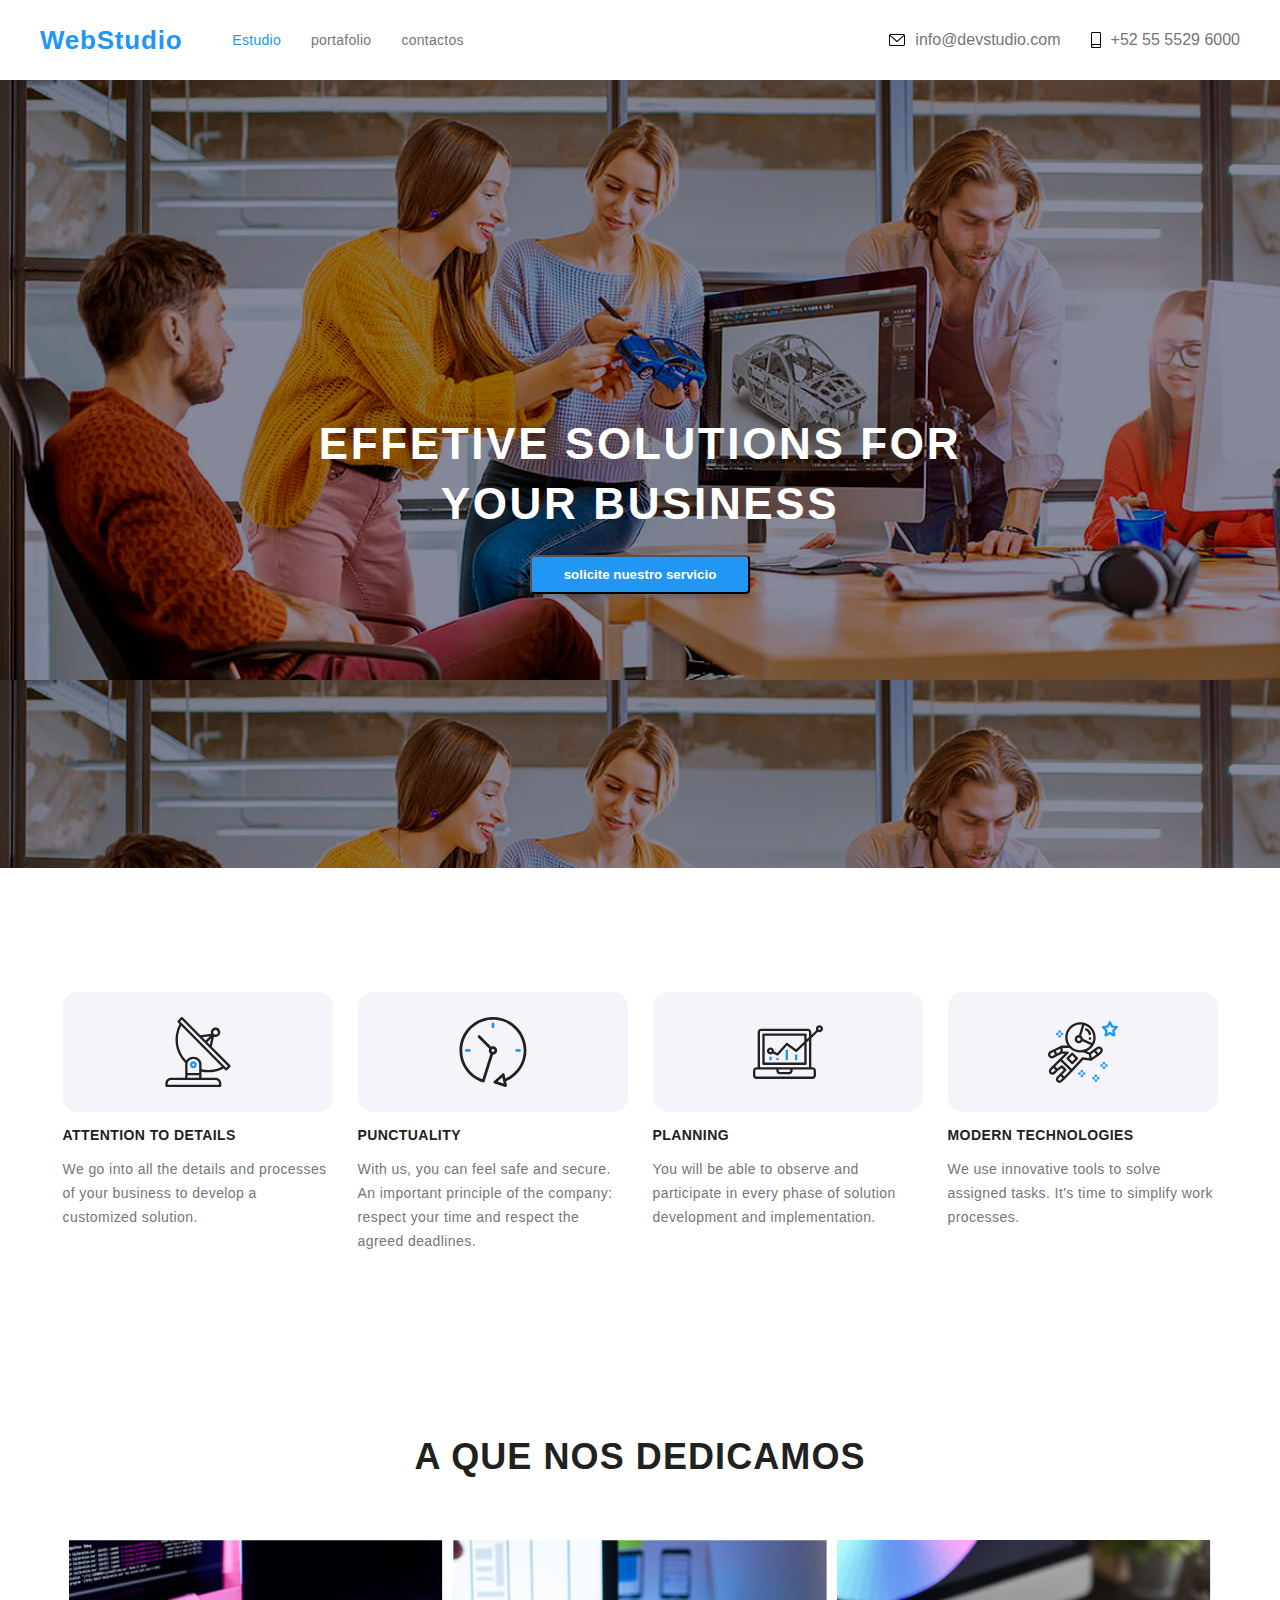
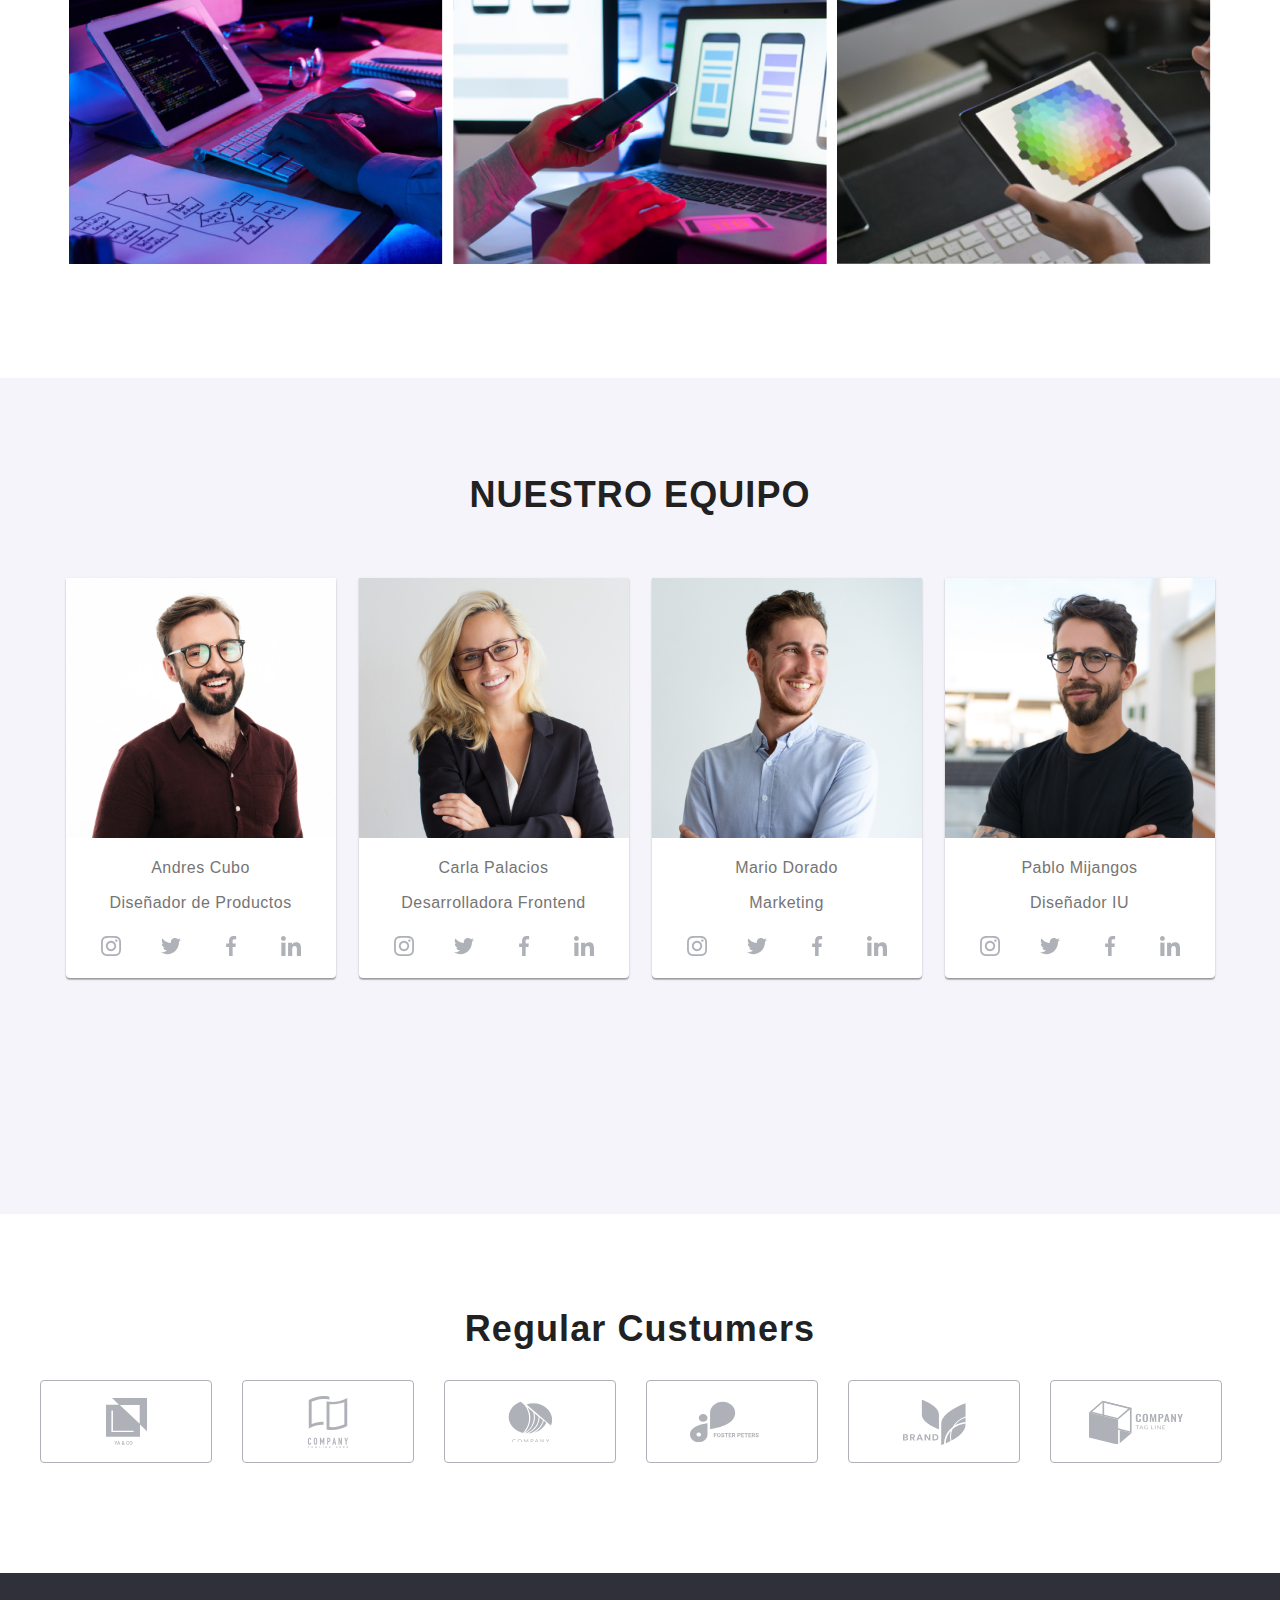
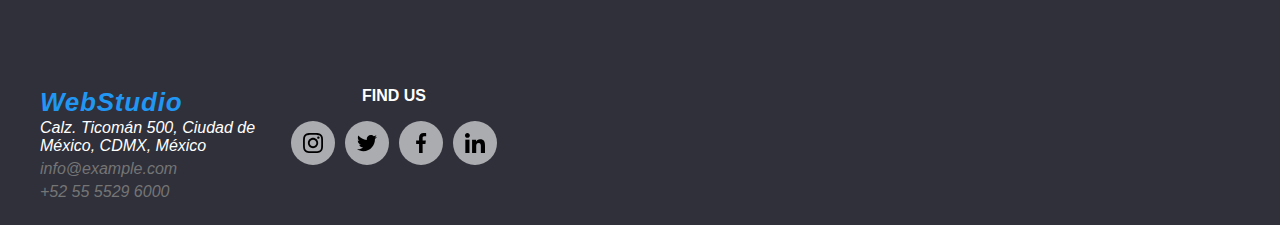
==== index.html @ 70dcf8f7 "Tarea4" ====
<!DOCTYPE html>
<html lang="en">
<head>
    <meta charset="UTF-8">
    <meta http-equiv="X-UA-Compatible" content="IE=edge">
    <meta name="viewport" content="width=device-width, initial-scale=1.0">
    <link href="https://fonts.googleapis.com/css2?family=Montserrat:wght@400;700&display=swap" rel="stylesheet">
    <link rel="stylesheet" href="https://cdnjs.cloudflare.com/ajax/libs/modern-normalize/2.0.0/modern-normalize.css" integrity="sha512-gA2Bvu0/hw4oj0Lp8ZHjK+o3S4BE5m8d/wNVy6ktKLhHKPpWLQwv9ixzuWirWOakoJqlBdePq2NhoCaUOQ5npQ==" crossorigin="anonymous" referrerpolicy="no-referrer" />
    <link rel="stylesheet" href="./css/styles.css" />
    <title>WebStudio</title>
</head>
<body> 
    <header class="menu-header">
        <div class="container">
            <section  class="menu"> 
                <nav class="menu-nav">
                    <a class="logo" href="">WebStudio</a>
                    <ul class="list_menu">
                    <li><a class="page current-page" href="index.html">Estudio</a> </li>
                    <li><a class="page" href="portafolio.html">portafolio</a></li>
                    <li><a class="page" href="contactos">contactos</a></i>
                    </ul> 
                </nav>
                <ul class="list-contac">
                    <li class="elem-header">
                        <a class="item-contac" href="mailto:info@devstudio.com">
                          <svg class="icon-contact email"width="" height="" >
                            <use href="./images/SVG/icons.svg#email"></use>
                          </svg>
                        info@devstudio.com
                    </a>
                </li>

                    <li class="elem-header">
                        <a class="item-contac" href="tel:+525555296000">
                          <svg class="icon-contact"width="" height="" >
                            <use href="./images/SVG/icons.svg#smartphone"></use>
                          </svg>
                          +52 55 5529 6000
                        </a>
                    </li>
                </ul>
            </section>
        </div>   
    </header>
    
    <main>
        <!-- ---------- titulo ---------- -->
        <section class="titulo">
        <h1> EFFETIVE SOLUTIONS FOR YOUR BUSINESS</h1>
        <button class="btn-serv" type="button">solicite nuestro servicio </button>
        </section>

        <!-- ---------- seccion 1---------- -->
        <section class="seccion1">
            <div class="container">
            <ul class="list-seccion1">
                <li>
                    <div class="svg-list1">
                    <svg class="icon-seccion1">
                        <use href="./images/SVG/icons.svg#antena"></use>
                    </svg>
                </div>
                    <h3 class="titulo-h3" >ATTENTION TO DETAILS</h3>
                    <p class="p-seccion1">We go into all the details and processes of your business to develop a customized solution.</p>
                </li>
                <li>
                    <div class="svg-list1">
                    <svg class="icon-seccion1">
                        <use href="./images/SVG/icons.svg#clock"></use>
                    </svg>
                    </div>
                    <h3 class="titulo-h3">PUNCTUALITY</h3>
                    <p class="p-seccion1">With us, you can feel safe and secure. An important principle of the company: respect your time and respect the agreed deadlines.</p>
                </li>
                <li>
                    <div class="svg-list1">
                    <svg class="icon-seccion1">
                        <use href="./images/SVG/icons.svg#diagram"></use>
                    </svg>
                </div>
                    <h3 class="titulo-h3">PLANNING</h3>
                    <p class="p-seccion1">You will be able to observe and participate in every phase of solution development and implementation.</p>
                </li>
                <li>
                    <div class="svg-list1">
                    <svg class="icon-seccion1">
                        <use href="./images/SVG/icons.svg#astronaut"></use>
                    </svg>
                </div>
                    <h3 class="titulo-h3">MODERN TECHNOLOGIES</h3>
                    <p class="p-seccion1">We use innovative tools to solve assigned tasks. It's time to simplify work processes.</p>
                </li>
            </ul>
        </div>
        </section>
        <!-- ---------- seccion 2------------->
        <section class="seccion2">
            <div class="container">
            <h2 class="titulo-h2"> A QUE NOS DEDICAMOS</h2>
            <ul class="list-seccion2">
                <li class="img-secc2"><img src="images/index/img1.jpg" alt="img1" width=""/></li>
                <li class="img-secc2"><img src="images/index/img2.jpg" alt="img2" width=""/></li>
                <li class="img-secc2"><img src="images/index/img3.jpg" alt="img3" width=""/></li>
            </ul>
        </div>
        </section>

        <!------------- seccion 3------------->
        <section class="seccion3">
            <div class="container">
            <h2 class="titulo-h2">NUESTRO EQUIPO</h2>
            <ul class="list-seccion3">
                <li class="item-sec3"><img class="img-sec3" src="images/index/andres.jpg" alt="Andres Cubo" width=""/>
                    <p class="nombre">Andres Cubo</p>
                    <p>Diseñador de Productos</p>
                    <ul class="list3-svg">
                         <li class="svg-list3">
                            <svg class="icon-seccion3">
                                <use href="./images/SVG/icons.svg#instagram"></use>
                            </svg>
                         </li>
                         <li class="svg-list3">
                            <svg class="icon-seccion3">
                                <use href="./images/SVG/icons.svg#twitter"></use>
                            </svg>
                         </li>
                         </li>
                         <li class="svg-list3">
                            <svg class="icon-seccion3">
                                <use href="./images/SVG/icons.svg#facebook"></use>
                            </svg>
                         </li>
                         </li>
                         <li class="svg-list3">
                            <svg class="icon-seccion3">
                                <use href="./images/SVG/icons.svg#linkedin"></use>
                            </svg>
                         </li>
                         </li>
                    </ul>
                </li>
                <li class="item-sec3"><img class="img-sec3" src="images/index/carla.jpg" alt="Carla Palacios" width=""/>
                    <p class="nombre">Carla Palacios</p>
                    <p>Desarrolladora Frontend</p>
                    <ul class="list3-svg">
                        <li class="svg-list3">
                           <svg class="icon-seccion3">
                               <use href="./images/SVG/icons.svg#instagram"></use>
                           </svg>
                        </li>
                        <li class="svg-list3">
                           <svg class="icon-seccion3">
                               <use href="./images/SVG/icons.svg#twitter"></use>
                           </svg>
                        </li>
                        </li>
                        <li class="svg-list3">
                           <svg class="icon-seccion3">
                               <use href="./images/SVG/icons.svg#facebook"></use>
                           </svg>
                        </li>
                        </li>
                        <li class="svg-list3">
                           <svg class="icon-seccion3">
                               <use href="./images/SVG/icons.svg#linkedin"></use>
                           </svg>
                        </li>
                        </li>
                   </ul>
                </li>
                <li class="item-sec3"><img class="img-sec3" src="images/index/mario.jpg" alt="Mario Dorado" width=""/>
                    <p class="nombre">Mario Dorado</p>
                    <p>Marketing</p>
                    <ul class="list3-svg">
                        <li class="svg-list3">
                           <svg class="icon-seccion3">
                               <use href="./images/SVG/icons.svg#instagram"></use>
                           </svg>
                        </li>
                        <li class="svg-list3">
                           <svg class="icon-seccion3">
                               <use href="./images/SVG/icons.svg#twitter"></use>
                           </svg>
                        </li>
                
                        <li class="svg-list3">
                        
                           <svg class="icon-seccion3">
                               <use href="./images/SVG/icons.svg#facebook"></use>
                           </svg>
                        </li>
            
                        <li class="svg-list3">
                           <svg class="icon-seccion3">
                               <use href="./images/SVG/icons.svg#linkedin"></use>
                           </svg>
                        </li>
                
                   </ul>
                </li>
                <li class="item-sec3"><img class="img-sec3" src="images/index/pablo.jpg" alt="Pablo Mijangos" width=""/>
                    <p class="nombre">Pablo Mijangos</p>
                    <p>Diseñador IU </p>
                    <ul class="list3-svg">
                        <li class="svg-list3">
                           <svg class="icon-seccion3">
                               <use href="./images/SVG/icons.svg#instagram"></use>
                           </svg>
                        </li>
                        <li class="svg-list3">
                           <svg class="icon-seccion3">
                               <use href="./images/SVG/icons.svg#twitter"></use>
                           </svg>
                        </li>
                        </li>
                        <li class="svg-list3">
                           <svg class="icon-seccion3">
                               <use href="./images/SVG/icons.svg#facebook"></use>
                           </svg>
                        </li>
                        </li>
                        <li class="svg-list3">
                           <svg class="icon-seccion3">
                               <use href="./images/SVG/icons.svg#linkedin"></use>
                           </svg>
                        </li>
                        </li>
                   </ul>
                </li>
            </ul>
        </div>
        </section>
        <section class="seccion-customers">
            <div class="container">
              <h2 class="titulo-customers">Regular Custumers</h2>
              <ul class="list4-customers">
                <li class="elem-customer">
                  <svg class="icon-customer" width="41" height="47">
                    <use href="./images/SVG/icons.svg#company-1"></use>
                  </svg>
                </li>
      
                <li class="elem-customer">
                  <svg class="icon-customer" width="40" height="52">
                    <use href="./images/SVG/icons.svg#company-2"></use>
                  </svg>
                </li>
      
                <li class="elem-customer">
                  <svg class="icon-customer" width="44" height="41">
                    <use href="./images/SVG/icons.svg#company-3"></use>
                  </svg>
                </li>
                <li class="elem-customer">
                  <svg class="icon-customer" width="85" height="41">
                    <use href="./images/SVG/icons.svg#company-4"></use>
                  </svg>
                </li class="elem-customer">
                <li class="elem-customer">
                  <svg class="icon-customer" width="63" height="46">
                    <use href="./images/SVG/icons.svg#company-5"></use>
                  </svg>
                </li>
                <li class="elem-customer">
                  <svg class="icon-customer" width="94" height="44">
                    <use href="./images/SVG/icons.svg#company-6"></use>
                  </svg>
                </li>
              </ul>
            </div>
          </section>
        
    </main>
    <!-------------pie de pagina------------->
    <footer>
        <div class="container ">
            <section class="container-foo">
                        <address>
                        <a class="logo-foo" href="index.html">WebStudio</a>
                        <ul class="list-foo">
                        <li><a class="dir" href="direccion">Calz. Ticomán 500, Ciudad de México, CDMX, México</a></li> 
                        <li><a class="item-conta" href="mailto:info@example.com">info@example.com</a></li>
                        <li><a class="item-conta" href="tel:+52 55 5529 6000">+52 55 5529 6000 </a></li>
                        </ul>
                    </address>
            </section>
            <section>
                <aside>
                    <p class="p-footer" >FIND US</p>
                    <ul class="svg-footer">
                      <li class="icon-svg">
                          <svg class="icon-footer"width="" height="" >
                            <use href="./images/SVG/icons.svg#instagram"></use>
                          </svg>
                      </li>
                      <li class="icon-svg">
                          <svg class="icon-footer"width="" height="" >
                            <use href="./images/SVG/icons.svg#twitter"></use>
                          </svg>
                      </li>
                      <li class="icon-svg">
                          <svg class="icon-footer"width="" height="" >
                            <use href="./images/SVG/icons.svg#facebook"></use>
                          </svg>
                      </li>
                      <li class="icon-svg">
                          <svg class="icon-footer"width="" height="" >
                            <use href="./images/SVG/icons.svg#linkedin"></use>
                          </svg>
                      </li>
                    </ul>
                  </aside>
            </section>
        </div>
    </footer> 
</body>
</html>
---- css/styles.css ----
:root{
    --accent-color: #2196f3;
    --white-color: #ffffff;
    --black-color: #212121;

    --gray-color: #f5f4fa;
    --text-color: #757575;
    --color-svg: #AFB1B8;
    --color-svg-footer: hsla(0, 0%, 100%, 0.6);

    --background-black: #2f303a;
    --container-padding: calc((100% - 1200px) / 2);
    --padding-seccion: 94px 0;

}
.container{
    padding: 0 15px;
    width: 1200px;
    margin: 0 auto;   
}
body{
    padding-top: 0px;
    padding-bottom: 0px;
    margin: 0;
    font-family: "Roboto", sans-serif;
}

.menu-header{
    box-shadow: 0px 2px 4px rgba(0, 0, 0, 0.1);
}
.menu{
    display: flex;
    justify-content: space-between;
    align-items: center;
    height: 80px;
    background: var(--white-color);
}
.page{
    color:  var(--text-color);
    text-decoration: none;
}

.list-contac{
    display: flex;
    list-style: none;
    gap: 30px;
    margin: 0px;
    padding: 0px;
}
.elem-header{

}
.item-contac{
    display: flex;
    align-items: center;
    gap: 10px;
    text-decoration: none;
    color: var(--text-color);
}
.icon-contact{
    width: 10px;
    height: 16px;
}
.email{
    width: 16px;
    height: 12px;
}

.page:hover,
.item-contac:hover,
.current-page:focus,
.page.current-page
{
color: var(--accent-color);

}
.item-contac:hover .icon-contact{
    fill: var(--accent-color);
}

.logo{
    font-family: "releway", sans-serif;
    margin-right: 50px;
    font-weight: 700;
    font-size: 26px;
    line-height: 31px;
    font-family: "Raleway" sans-serif; 
    text-align: right;
    letter-spacing: 0.03em;
    color: var(--accent-color);
    text-decoration: none;
}
.list_menu{
    display: flex;
    gap: 30px;
    padding: 0;
    height: 16px;
    margin: 0;
    left: 453px;
    font-weight: 500;
    font-size: 14px;
    line-height: 16px;
    letter-spacing: 0.02em;
    color: var(--accent-color);
    list-style: none;  
    justify-content: center; 
}
.menu-nav{
    display: flex;
    justify-content: center;
    align-items: center;
}

.titulo{
    display: flex;
    background-image: url(/images/index/img-background.png);
    height: 600px;
    padding: var(--padding-seccion);
    justify-content: center;
    align-items: center;
}
h1{
    width: 696px;
    height: 120px;
    font-weight: 900;
    font-size: 44px;
    line-height: 60px;
    text-align: center;
    letter-spacing: 0.06em;
    text-transform: uppercase;
    color: var(--white-color);
    margin-top: 30px;
}
.btn-serv{
   display: flex;
   justify-content: center;
   align-items: center;
   padding: 10px 32px;
   color: var(--white-color);
   position: absolute;
   margin-top: 200px;
   font-weight: 700;
   cursor: pointer;
   background: var(--accent-color);
   box-shadow: 0px 4px 4px rgba(0, 0, 0, 0.15);
   border-radius: 4px


}

/* ----------------------seccion 1----------------------- */
.seccion1{
    padding: var(--padding-seccion);
}
.list-seccion1{
    display: flex;
    margin: 0px;
    gap: 25px;
    padding-left: 0px;
    justify-content: center;
    list-style: none;
    border-left: var(--border-seccion);
    border-right: var(--border-seccion);
    padding-top: 30px;
    
}
.svg-list1{
    display: flex;
    align-items: center;
    justify-content: center;
    background-color: var(--gray-color);
    border-radius: 15px;
    height: 120px;
    margin-bottom: 15px;
    
    
}
.icon-seccion1{
    width: 70px;
    height: 70px;
}

.titulo-h3{
width: 270px;
height: 16px;
font-weight: 700;
font-size: 14px;
line-height: 16px;
letter-spacing: 0.03em;
text-transform: uppercase;
color: var(--black-color);
}

.p-seccion1{
width: 270px;
height: 75px;
left: 215px;
top: 801px;
font-weight: 400;
font-size: 14px;
line-height: 24px;
letter-spacing: 0.03em;
color: var(--text-color);
}
/* ------------------------------seccion2----------------- */
.img-secc2:hover{
    opacity: 0.5;
    cursor: pointer;
}
.seccion2{
    border-left: var(--border-seccion);
    border-right: var(--border-seccion);
    padding-bottom: 80px;
    padding: var(--padding-seccion);
}
.titulo-h2{
    display: flex;
    margin: 0;
    margin-bottom: 60px;
    height: 46.24px;
    font-size: 36px;
    line-height: 42px;
    text-align: center;
    letter-spacing: 0.03em;
    justify-content: center;
    align-items: center;
    color: var(--black-color);
}

.list-seccion2{
    display: flex;
    padding: 0;
    gap: 10px;
    justify-content: center;
    list-style: none;
}


/* ------------------------------seccion3----------------- */
.seccion3{
padding: var(--padding-seccion);
    height: 648px;
    background: var(--gray-color);
}

.list-seccion3{
    display: flex;
    padding: 0;
    justify-content: center;
    gap: 23px;
}
.item-sec3{
    list-style: none;
    background: var(--white-color);
    box-shadow: 0px 1px 3px rgba(0, 0, 0, 0.12), 0px 1px 1px rgba(0, 0, 0, 0.14), 0px 2px 1px rgba(0, 0, 0, 0.2);
    border-radius: 0px 0px 4px 4px;
}
.item-sec3:hover{
    box-shadow: var(--text-color);
    cursor: pointer;
}
.img-sec3{
    width: 270px;
    height: 260px;
}
.nombre{
    display: flex;
    margin-left: 0px;
    font-size: 16px;
    line-height: 19px;
    letter-spacing: 0.03em;
    color: var(--black-color);
    justify-content: center;
   

}
.seccion3 ul li p{
    font-size: 16px;
    line-height: 19px;
    text-align: center;
    letter-spacing: 0.03em;
    color: var(--text-color);
}
.list3-svg{
    display: flex;
    list-style: none;
    padding: 0px;
    justify-content: center;
    align-items: center;
    gap: 25px;
    padding-bottom:  15px;
}
.svg-list3{
    display: flex;
    justify-content: center;
    align-items: center;
    margin-right: 20px;
    border-radius: 25px;
    height: 35px;
    width: 35px;
    margin: 0px;
}
.svg-list3:hover{
    background-color: var(--accent-color);
}
.svg-list3:hover .icon-seccion3{
    fill: var(--white-color);
}
.icon-seccion3{
    width: 20px;
    height: 20px;
    fill: var(--color-svg);
}
/* ------------------------------customers----------------------- */
.seccion-customers{
    padding: var(--padding-seccion);
}
.titulo-customers{
    display: flex;
    justify-content: center;
    margin-top: 0px;
    font-size: 36px;
    line-height: 42px;
    text-align: center;
    letter-spacing: 0.03em;
    justify-content: center;
    align-items: center;
    color: var(--black-color);
}
.list4-customers{
    display: flex;
    list-style: none;
    gap: 30px;
    padding-left: 0px;
}
.elem-customer{
    display: flex;
    justify-content: center;
    align-items: center;
    width: 170px;
    height: 81px;
    border: 1px solid var(--color-svg);
    border-radius: 4px;
}
.elem-customer:hover{
    border-color: var(--accent-color);
    cursor: pointer;
}
.elem-customer:hover .icon-customer{
    fill: var(--accent-color);
}
.icon-customer{
    fill: var(--color-svg);
}

/* ------------------------------footer----------------------- */
footer{
    height: 252px;
    background: var(--background-black);
}
footer .container{
    display: flex;
    align-items: flex-start;
    justify-content: flex-start;
    gap: 20px;
    padding-top: 94px;
}
.container-foo{
    padding-top: 20px;   
}
.logo-foo{
    display: flex;
    font-weight: 700;
    font-size: 26px;
    line-height: 31px;
    text-align: right;
    letter-spacing: 0.03em;
    color: var(--accent-color);
    text-decoration: none;
    cursor: default;
}
.list-foo{
    list-style: none;
    padding: 0;
    margin-top: 1px;  
}
.dir{
    display: flex;
    width: 231px;
    height: 21px;
    margin-bottom: 20px;
    color: var(--white-color);
    text-decoration: none;
    cursor: default;
}
.item-conta{
 display: flex;
 margin-top: 5px;
 text-decoration: none;
 color: var(--text-color)
}
.p-footer{
    display: flex;
    justify-content: center;
    color: var(--white-color);
    font-weight: 700;
    margin-top: 20px;
}
.svg-footer{
    display: flex;
    list-style: none;
    padding-left: 0px;
    margin: 0px;
    gap: 10px;
}
.icon-svg{
    display: flex;
    justify-content: center;
    align-items: center;
    background-color: var(--color-svg-footer);
    width: 44px;
    height: 44px;
    border-radius: 25px;
}
.icon-footer{
    width: 20px;
    height: 20px;
}
.icon-svg:hover{
    background-color: var(--accent-color);
    cursor: pointer;
}
.icon-svg:hover .icon-footer{
    fill: var(--white-color);
    
}
/* --------------------------------PORTAFOLIO---------------------------- */

.list_buttons{
    display: flex;
    justify-content: center;
    margin: 0px;
    padding: 0px;
    padding: var(--padding-seccion);
    gap: 10px;
    list-style: none;
    color: var(--black-color); 
    
}
.btns{
    display: flex;
    width: 128px;
    height: 38px;
    padding: 10px;
    border: 0;
    border-radius: 6px;
    cursor: pointer;
    justify-content: center;


}
.btns:focus{
    background-color: var(--accent-color);
    color: var(--gray-color);
    border-radius: 6px;
    box-shadow: 0px 5px 0px rgba(0, 0, 0, 0.12), 0px 4px 4px rgba(0, 0, 0, 0.06), 1px 4px 6px rgba(0, 0, 0, 0.16);
}

.list-porta{
    display: flex;
    flex-wrap: wrap;
    list-style: none;
    margin: 0px;
    gap: 25px;
    padding-left: 0px;
    padding-bottom: 40px;
    justify-content: center;
}
.elem-porta{
    box-sizing: border-box;
    background: var(--white-color);
    border: 1px solid #EEEEEE;
    border-bottom: 2px solid var(--black-color);
    border-radius: 0px 0px 4px 4px;
}
.elem-porta:hover{
    border: 0px;
    box-shadow: 0px 1px 1px rgba(0, 0, 0, 0.12), 0px 4px 4px rgba(0, 0, 0, 0.06), 1px 4px 6px rgba(0, 0, 0, 0.16);
    cursor: pointer;
    color: var(--black-color);
}

.nom-porta{
    display: flex;
    font-weight: 650;
    font-size: 16px;
    line-height: 25px;
    letter-spacing: 0.01em;
    color: var(--black-color);
    margin-left: 20px;
}
.p-porta{
    display: flex;
    margin-left: 20px;
    font-weight: 400;
    font-size: 16px;
    letter-spacing: 0.03em;
    color: #757575;
}


.svg-menu{
    color: #757575;
    width: 100%;
    height: auto;
}
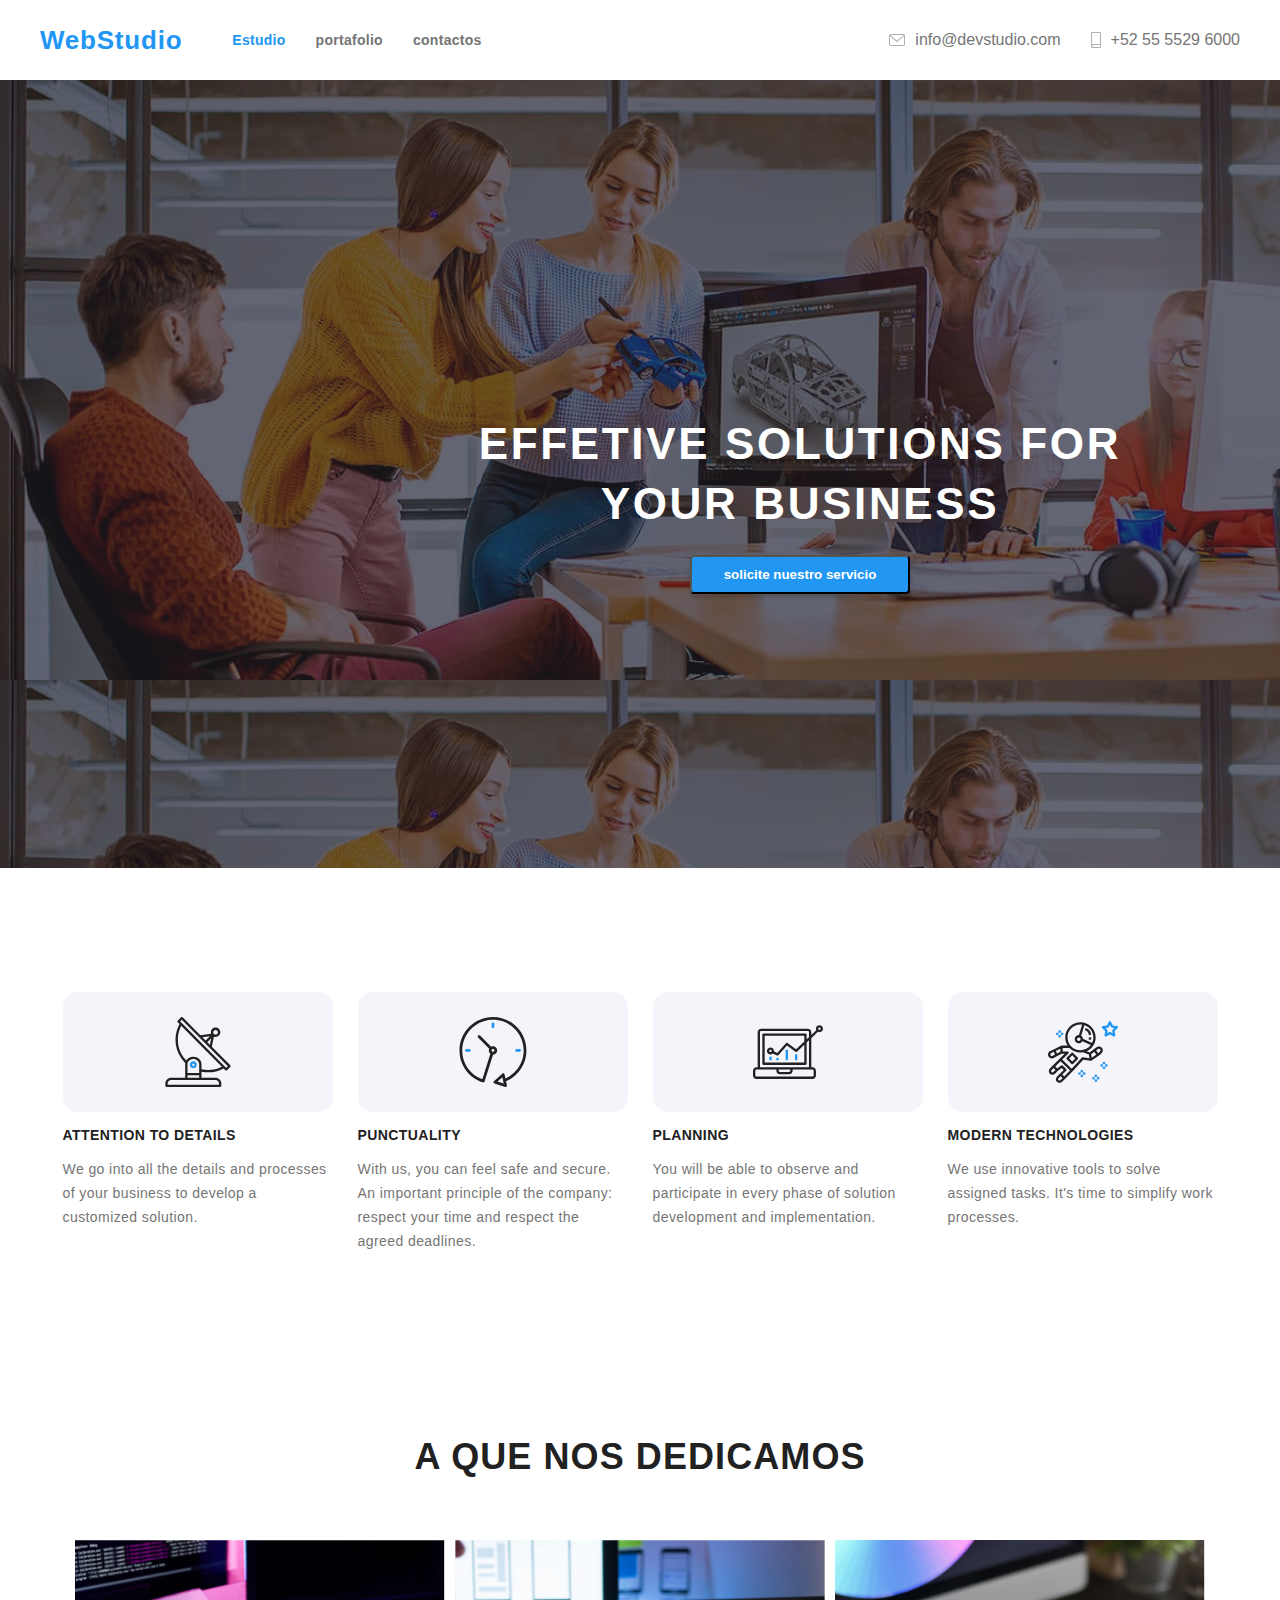
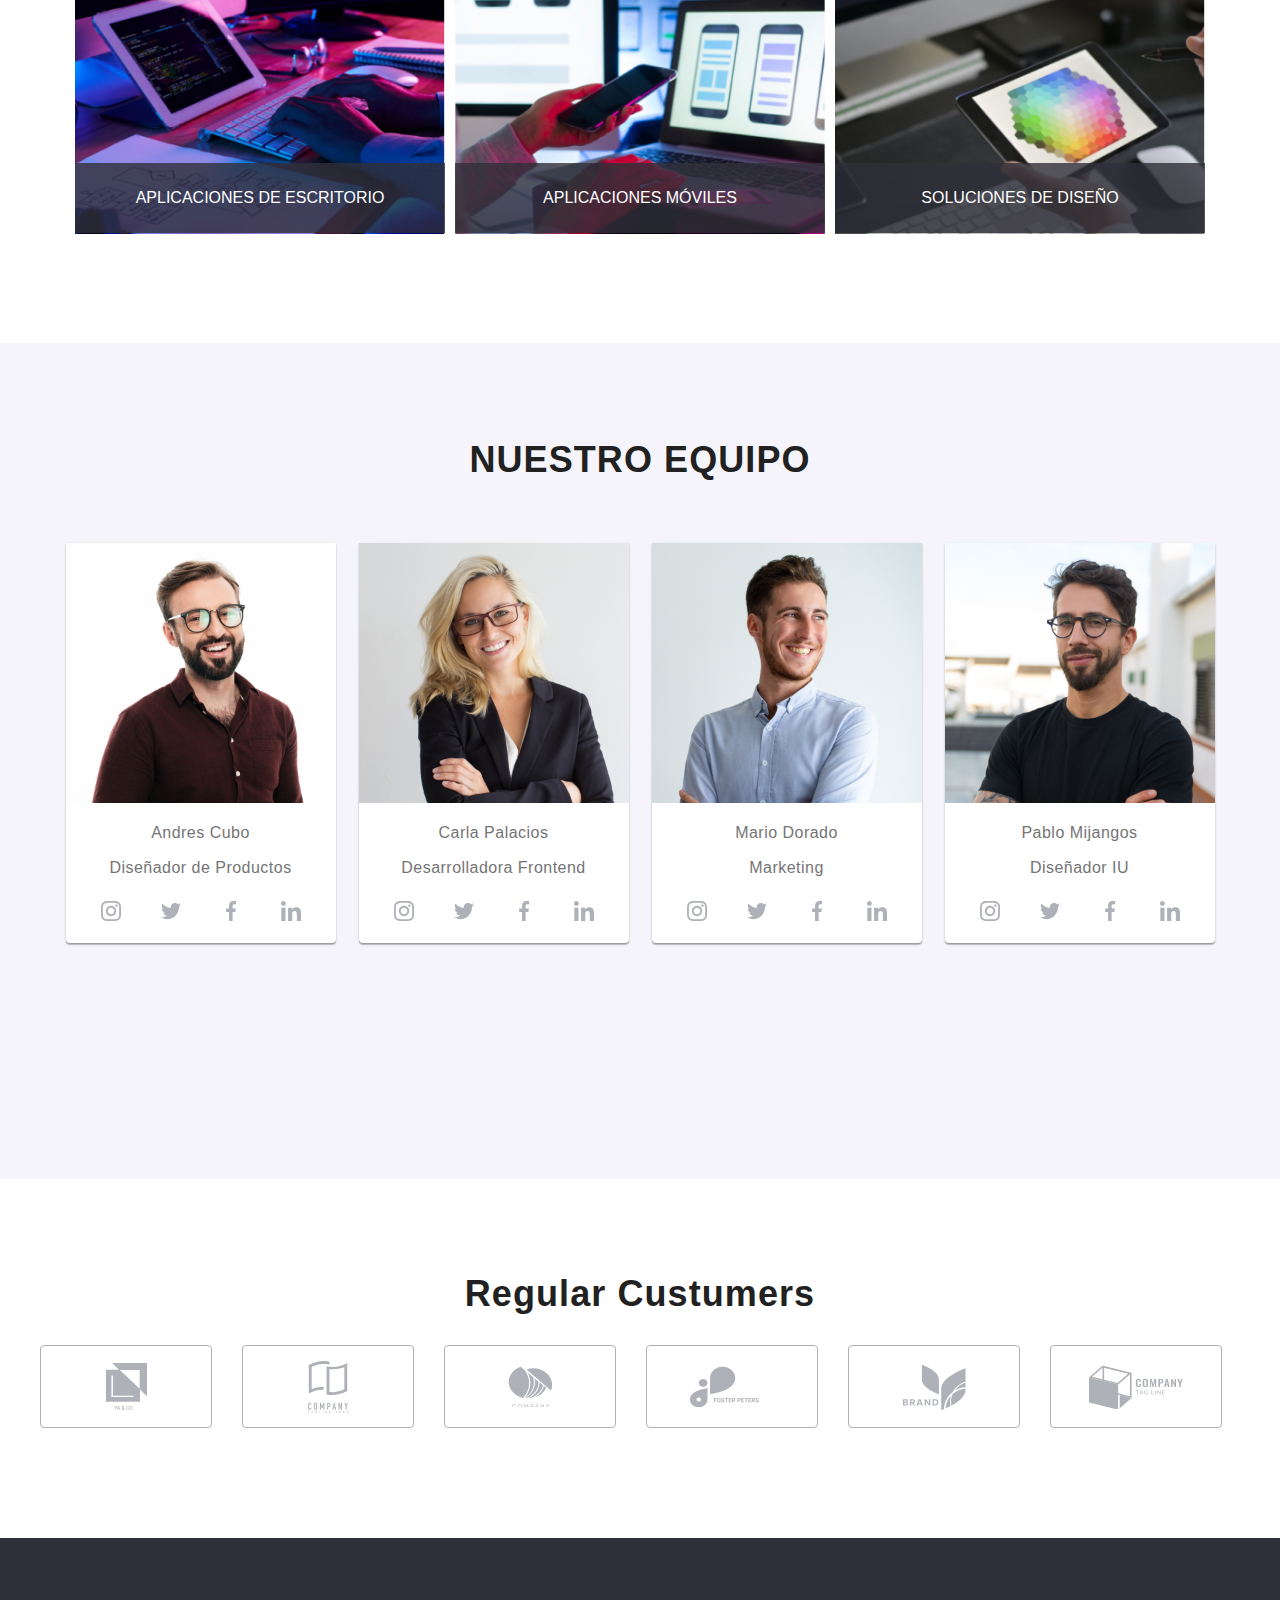
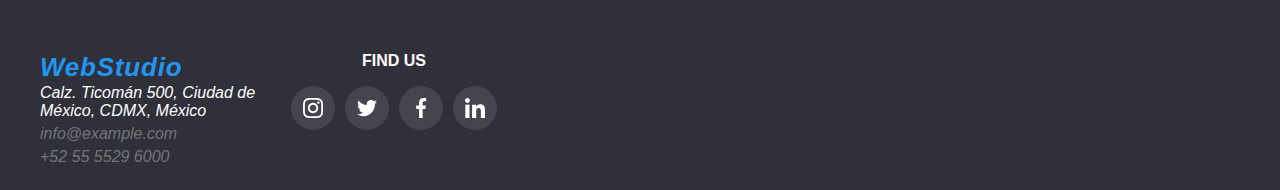
==== commit c371fa76: "tarea4" ====
--- a/index.html
+++ b/index.html
@@ -11,8 +11,8 @@
 </head>
 <body> 
     <header class="menu-header">
-        <div class="container">
-            <section  class="menu"> 
+        <div class="container menu">
+            
                 <nav class="menu-nav">
                     <a class="logo" href="">WebStudio</a>
                     <ul class="list_menu">
@@ -40,7 +40,7 @@
                         </a>
                     </li>
                 </ul>
-            </section>
+
         </div>   
     </header>
     
@@ -99,9 +99,21 @@
             <div class="container">
             <h2 class="titulo-h2"> A QUE NOS DEDICAMOS</h2>
             <ul class="list-seccion2">
-                <li class="img-secc2"><img src="images/index/img1.jpg" alt="img1" width=""/></li>
-                <li class="img-secc2"><img src="images/index/img2.jpg" alt="img2" width=""/></li>
-                <li class="img-secc2"><img src="images/index/img3.jpg" alt="img3" width=""/></li>
+                <li><img class="img-secc2" src="images/index/img1.jpg" alt="img1" width=""/>
+                    <div class="text-secc2">
+                        <p class="p-secc2">APLICACIONES DE ESCRITORIO</p>
+                    </div>
+                </li>
+                <li><img class="img-secc2" src="images/index/img2.jpg" alt="img2" width=""/>
+                    <div class="text-secc2">
+                        <p class="p-secc2">APLICACIONES MÓVILES</p>
+                    </div>
+                </li>
+                <li><img class="img-secc2" src="images/index/img3.jpg" alt="img3" width=""/>
+                    <div class="text-secc2">
+                        <p class="p-secc2">SOLUCIONES DE DISEÑO</p>
+                    </div>
+                </li>
             </ul>
         </div>
         </section>
--- a/css/styles.css
+++ b/css/styles.css
@@ -38,6 +38,7 @@
 .page{
     color:  var(--text-color);
     text-decoration: none;
+    font-weight: 600;
 }
 
 .list-contac{
@@ -47,9 +48,7 @@
     margin: 0px;
     padding: 0px;
 }
-.elem-header{
-
-}
+
 .item-contac{
     display: flex;
     align-items: center;
@@ -60,10 +59,12 @@
 .icon-contact{
     width: 10px;
     height: 16px;
+    fill: var(--color-svg);
 }
 .email{
     width: 16px;
     height: 12px;
+    fill: var(--color-svg);
 }
 
 .page:hover,
@@ -112,13 +113,16 @@
 }
 
 .titulo{
-    display: flex;
-    background-image: url(/images/index/img-background.png);
+
+    display: flex;
+    background-image: linear-gradient(to right, rgba(47, 48, 58, 0.4), rgba(47, 48, 58, 0.4)), url(../images/index/img-background.jpg);
+    width: 1600px;
     height: 600px;
     padding: var(--padding-seccion);
     justify-content: center;
     align-items: center;
 }
+
 h1{
     width: 696px;
     height: 120px;
@@ -203,10 +207,27 @@
 color: var(--text-color);
 }
 /* ------------------------------seccion2----------------- */
-.img-secc2:hover{
-    opacity: 0.5;
-    cursor: pointer;
-}
+.img-secc2{
+    width: 370px;
+    height: 294px;
+}
+
+.text-secc2{
+    position: relative;
+    display: flex;
+    height: 70px;
+    width: 370px;
+    margin-top: -75px;
+    justify-content: center;
+    align-items: center;
+    font-weight: 700px;
+    background: rgba(47, 48, 58, 0.8);
+   
+    
+}
+.p-secc2{
+        color: var(--white-color);
+    }
 .seccion2{
     border-left: var(--border-seccion);
     border-right: var(--border-seccion);
@@ -417,7 +438,7 @@
     display: flex;
     justify-content: center;
     align-items: center;
-    background-color: var(--color-svg-footer);
+    background-color: rgba(255, 255, 255, 0.1);
     width: 44px;
     height: 44px;
     border-radius: 25px;
@@ -425,6 +446,7 @@
 .icon-footer{
     width: 20px;
     height: 20px;
+    fill: var(--white-color);
 }
 .icon-svg:hover{
     background-color: var(--accent-color);
